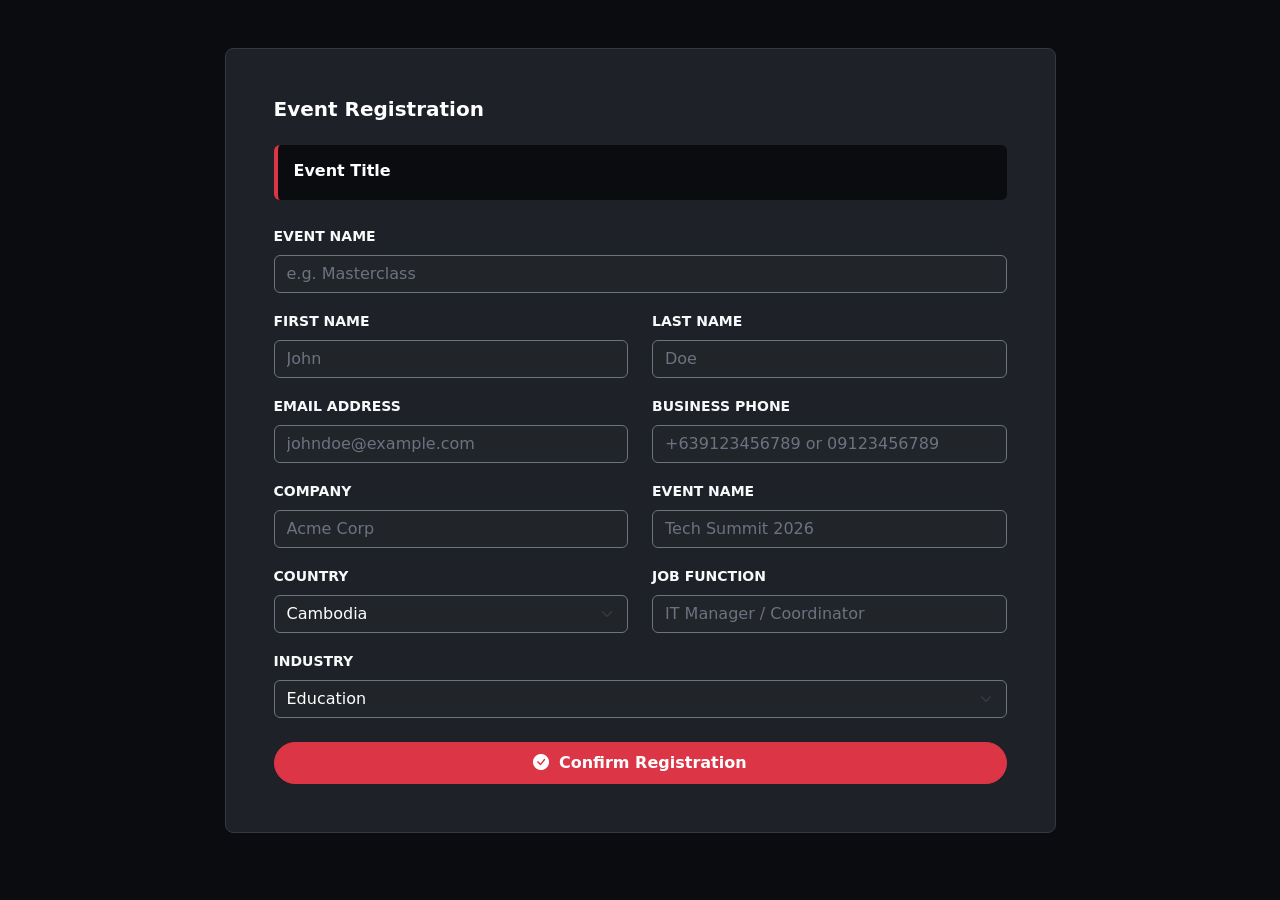
==== registration.html @ e1bdab3d "registration" ====
<!DOCTYPE html>
<html lang="en">
<head>
<meta charset="UTF-8">
<meta name="viewport" content="width=device-width, initial-scale=1.0">
<title>Event Registration</title>

<!-- Bootstrap 5.3.3 -->
<link href="https://cdn.jsdelivr.net/npm/bootstrap@5.3.3/dist/css/bootstrap.min.css" rel="stylesheet">
<!-- Bootstrap Icons (used by the submit button's check-circle icon) -->
<link rel="stylesheet" href="https://cdn.jsdelivr.net/npm/bootstrap-icons@1.11.3/font/bootstrap-icons.css">

<style>
    body {
        background-color: #0b0c10;
        color: #ffffff;
        min-height: 100vh;
    }

    .registration-card {
        background-color: #1f2128;
        border: 1px solid #343844;
        border-radius: 0.5rem;
    }

    .btn-live-red {
        background-color: #dc3545;
        border-color: #dc3545;
        color: #ffffff;
    }

    .btn-live-red:hover {
        background-color: #bb2d3b;
        border-color: #b02a37;
        color: #ffffff;
    }

    .form-control:focus,
    .form-select:focus {
        background-color: #14161c;
        color: #ffffff;
        border-color: #dc3545;
        box-shadow: 0 0 0 0.25rem rgba(220, 53, 69, 0.25);
    }

    .form-control,
    .form-select {
        background-color: #14161c;
    }

    .form-control::placeholder {
        color: #6c7280;
    }
</style>
</head>
<body>

<div class="container py-5">
    <div class="row justify-content-center">
        <div class="col-12 col-lg-9">

            <div class="registration-card p-4 p-md-5">

                <h5 class="fw-bold mb-4">Event Registration</h5>

                <div class="p-3 mb-4 rounded" style="background-color: #0b0c10; border-left: 4px solid #dc3545;">
                    <h6 id="modal-event-title" class="fw-bold mb-1 text-white">Event Title</h6>
                    <small id="modal-event-meta" class="text-danger fw-bold text-uppercase"></small>
                </div>

                <!-- 💡 Form Submit Rule: Captures form submissions, stops page refresh, and runs your custom target handler function -->
                <form id="registrationForm" onsubmit="event.preventDefault(); reg.register(); return false;">
                    
                    <div class="row">
                        <div class="mb-3">
                            <label for="form-event-id" class="form-label small fw-bold text-uppercase text-light">Event Name</label>
                            <input type="text" class="form-control bg-dark text-white border-secondary" id="form-event-id" name="eventId" placeholder="e.g. Masterclass" required>
                        </div>
                    </div>
                    <div class="row">
                        <!-- First Name Input Row -->
                        <div class="col-md-6 mb-3">
                            <label for="firstName" class="form-label small fw-bold text-uppercase text-light">First Name</label>
                            <input type="text" class="form-control bg-dark text-white border-secondary" id="firstName" placeholder="John" required>
                        </div>

                        <!-- Last Name Input Row -->
                        <div class="col-md-6 mb-3">
                            <label for="lastName" class="form-label small fw-bold text-uppercase text-light">Last Name</label>
                            <input type="text" class="form-control bg-dark text-white border-secondary" id="lastName" placeholder="Doe" required>
                        </div>
                    </div>

                    <div class="row">
                        <!-- Email Input Row -->
                        <div class="col-md-6 mb-3">
                            <label for="userEmail" class="form-label small fw-bold text-uppercase text-light">Email Address</label>
                            <input
                                type="email"
                                class="form-control bg-dark text-white border-secondary"
                                id="userEmail"
                                placeholder="johndoe@example.com"
                                pattern="^[a-zA-Z0-9._%+-]+@[a-zA-Z0-9.-]+\.[a-zA-Z]{2,}$"
                                title="Please enter a valid email address (e.g., name@domain.com)."
                                required
                            >
                        </div>

                        <!-- Business Phone Input Row -->
                        <div class="col-md-6 mb-3">
                            <label for="userPhone" class="form-label small fw-bold text-uppercase text-light">Business Phone</label>
                            <input
                                type="text"
                                class="form-control bg-dark text-white border-secondary"
                                id="userPhone"
                                placeholder="+639123456789 or 09123456789"
                                pattern="^\+?[0-9]+$"
                                title="Phone number must only contain digits and can optionally start with a '+' sign."
                                required
                            >
                        </div>
                    </div>

                    <div class="row">
                        <!-- Company Name Input Row -->
                        <div class="col-md-6 mb-3">
                            <label for="userCompany" class="form-label small fw-bold text-uppercase text-light">Company</label>
                            <input type="text" class="form-control bg-dark text-white border-secondary" id="userCompany" placeholder="Acme Corp" required>
                        </div>

                        <!-- Event Name Input Row -->
                        <div class="col-md-6 mb-3">
                            <label for="eventNameInput" class="form-label small fw-bold text-uppercase text-light">Event Name</label>
                            <input type="text" class="form-control bg-dark text-white border-secondary" id="eventNameInput" placeholder="Tech Summit 2026" required>
                        </div>
                    </div>

                    <div class="row">
                        <!-- Country Select Box Component (Connected directly to your custom async JS loop population target) -->
                        <div class="col-md-6 mb-3">
                            <label for="country-select" class="form-label small fw-bold text-uppercase text-light">Country</label>
                            <select id="country-select" class="form-select bg-dark text-white border-secondary" required>
                                <option value="" selected disabled>Select your country...</option>
                            </select>
                        </div>

                        <!-- Job Function Input Row -->
                        <div class="col-md-6 mb-3">
                            <label for="jobFunction" class="form-label small fw-bold text-uppercase text-light">Job Function</label>
                            <input type="text" class="form-control bg-dark text-white border-secondary" id="jobFunction" placeholder="IT Manager / Coordinator" required>
                        </div>
                    </div>

                    <!-- Industry Select Box Component (Connected directly to your offline JS memory loop population target) -->
                    <div class="mb-4">
                        <label for="industry-select" class="form-label small fw-bold text-uppercase text-light">Industry</label>
                        <select id="industry-select" class="form-select bg-dark text-white border-secondary" required>
                            <option value="" selected disabled>Select your industry...</option>
                        </select>
                    </div>

                    <button type="submit" class="btn btn-live-red w-100 py-2 rounded-pill fw-bold">
                        <i class="bi bi-check-circle-fill me-1"></i> Confirm Registration
                    </button>
                </form>

            </div>

        </div>
    </div>
</div>

<!-- Bootstrap 5.3.3 JS bundle -->
<script src="https://cdn.jsdelivr.net/npm/bootstrap@5.3.3/dist/js/bootstrap.bundle.min.js"></script>

<script>
    // ⚠️ PLACEHOLDER STUB — replace this whole block with your real barcodeScanner script include.
    // This exists only so the page doesn't throw a ReferenceError when opened on its own.
    window.reg = window.reg || {
        register: async () => {
            // Collect all field values from the form
            const payload = {
                eventId:     document.getElementById('form-event-id').value,
                firstName:   document.getElementById('firstName').value.trim(),
                lastName:    document.getElementById('lastName').value.trim(),
                email:       document.getElementById('userEmail').value.trim(),
                phone:       document.getElementById('userPhone').value.trim(),
                company:     document.getElementById('userCompany').value.trim(),
                eventName:   document.getElementById('eventNameInput').value.trim(),
                country:     document.getElementById('country-select').value,
                jobFunction: document.getElementById('jobFunction').value.trim(),
                industry:    document.getElementById('industry-select').value
            };

            try {
                const myIp= "https://asn-jtgrp-api.onrender.com"

                const response = await fetch(`${myIp}/qr/savereg`, {
                    method: 'POST',
                    headers: { 'Content-Type': 'application/json' },
                    body: JSON.stringify(payload)
                });

                const result = await response.json();

                if (!response.ok) {
                    throw new Error(result.message || 'Registration failed');
                }

                console.log('✅ Registration saved:', result);
                alert('Registration successful!');
                document.getElementById('registrationForm').reset();

            } catch (error) {
                console.error('❌ Registration error:', error);
                alert('Something went wrong while saving your registration. Please try again.');
            }
        },
        populateKioskCountries: async () => {
            const dropdown = document.getElementById("country-select");
            dropdown.innerHTML = ""; // Clear any existing options
            try {
                // Calls YOUR backend, not restcountries.com directly — no key exposed to the browser
                const response = await fetch(`${myIp}/qr/countries`);
                const sortedCountries = (await response.json()).sort();

                sortedCountries.forEach(countryName => {
                    const option = document.createElement("option");
                    option.value = countryName;
                    option.innerText = countryName;
                    dropdown.appendChild(option);
                });

                console.log(`🎉 Successfully loaded ${sortedCountries.length} countries into the dropdown!`);

            } catch (error) {
                console.error("Failed to fetch international country data array:", error);

                const regionalFallback = ["Philippines", "Singapore", "Malaysia", "Thailand", "Indonesia", "Vietnam", "Cambodia"];
                regionalFallback.sort().forEach(countryName => {
                    const option = document.createElement("option");
                    option.value = countryName;
                    option.innerText = countryName;
                    dropdown.appendChild(option);
                });
            }
        },
        populateKioskIndustries: () => {
            const dropdown = document.getElementById("industry-select");
            dropdown.innerHTML = ""; // Clear any existing options
            const industries = [
                "Technology",
                "Healthcare",
                "Finance",
                "Education",
                "Manufacturing",
                "Retail",
                "Hospitality",
                "Transportation",
                "Energy",
                "Telecommunications"
            ];
            industries.sort().forEach(industryName => {
                const option = document.createElement("option");
                option.value = industryName;
                option.innerText = industryName;
                dropdown.appendChild(option);
            });
        }
    };

    // If your real populateKioskCountries()/industry loader exists, call it here on load, e.g.:
    document.addEventListener('DOMContentLoaded', () => {
        reg.populateKioskCountries();
        reg.populateKioskIndustries();
    });
</script>

</body>
</html>
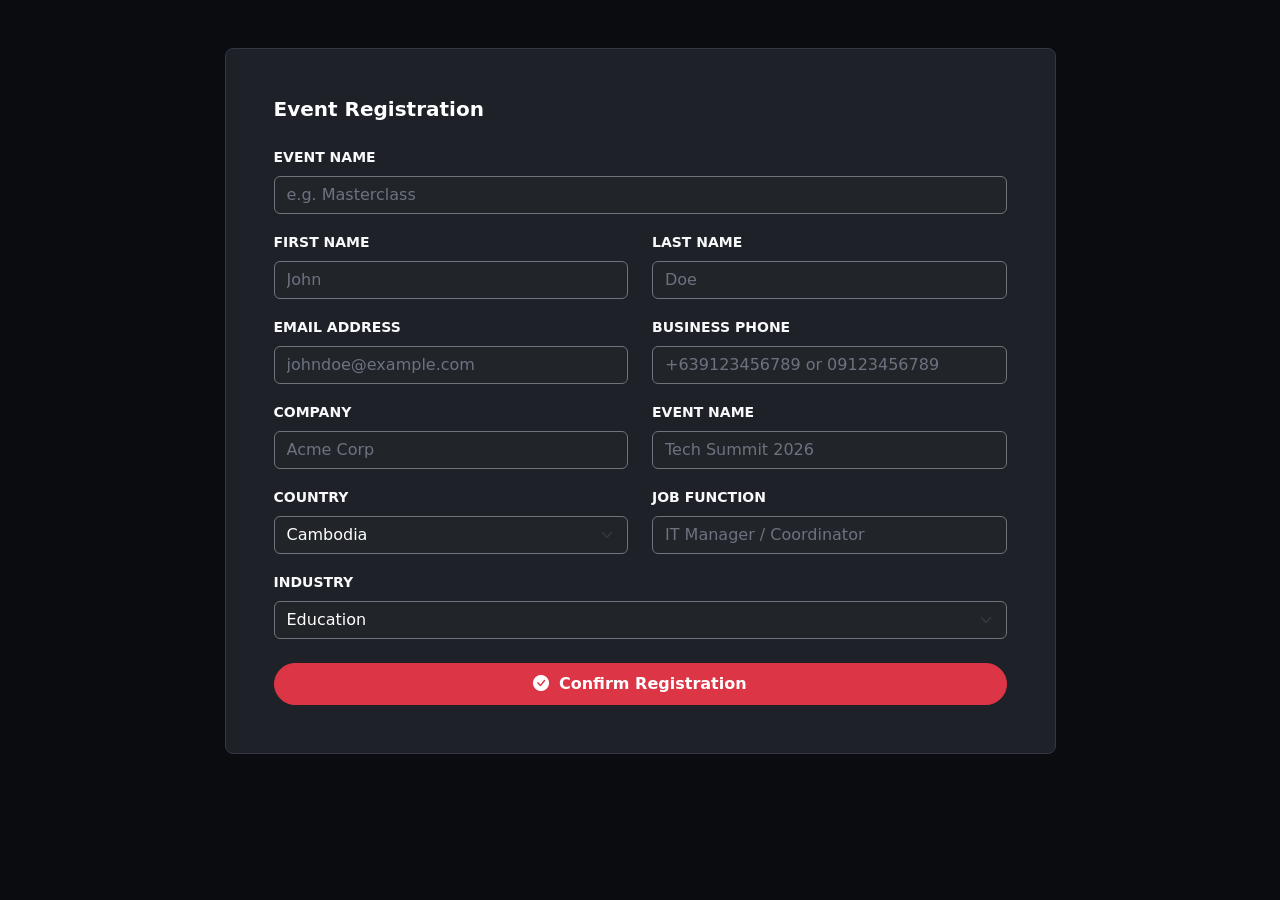
==== commit 14ac7276: "Update registration.html" ====
--- a/registration.html
+++ b/registration.html
@@ -62,11 +62,6 @@
             <div class="registration-card p-4 p-md-5">
 
                 <h5 class="fw-bold mb-4">Event Registration</h5>
-
-                <div class="p-3 mb-4 rounded" style="background-color: #0b0c10; border-left: 4px solid #dc3545;">
-                    <h6 id="modal-event-title" class="fw-bold mb-1 text-white">Event Title</h6>
-                    <small id="modal-event-meta" class="text-danger fw-bold text-uppercase"></small>
-                </div>
 
                 <!-- 💡 Form Submit Rule: Captures form submissions, stops page refresh, and runs your custom target handler function -->
                 <form id="registrationForm" onsubmit="event.preventDefault(); reg.register(); return false;">
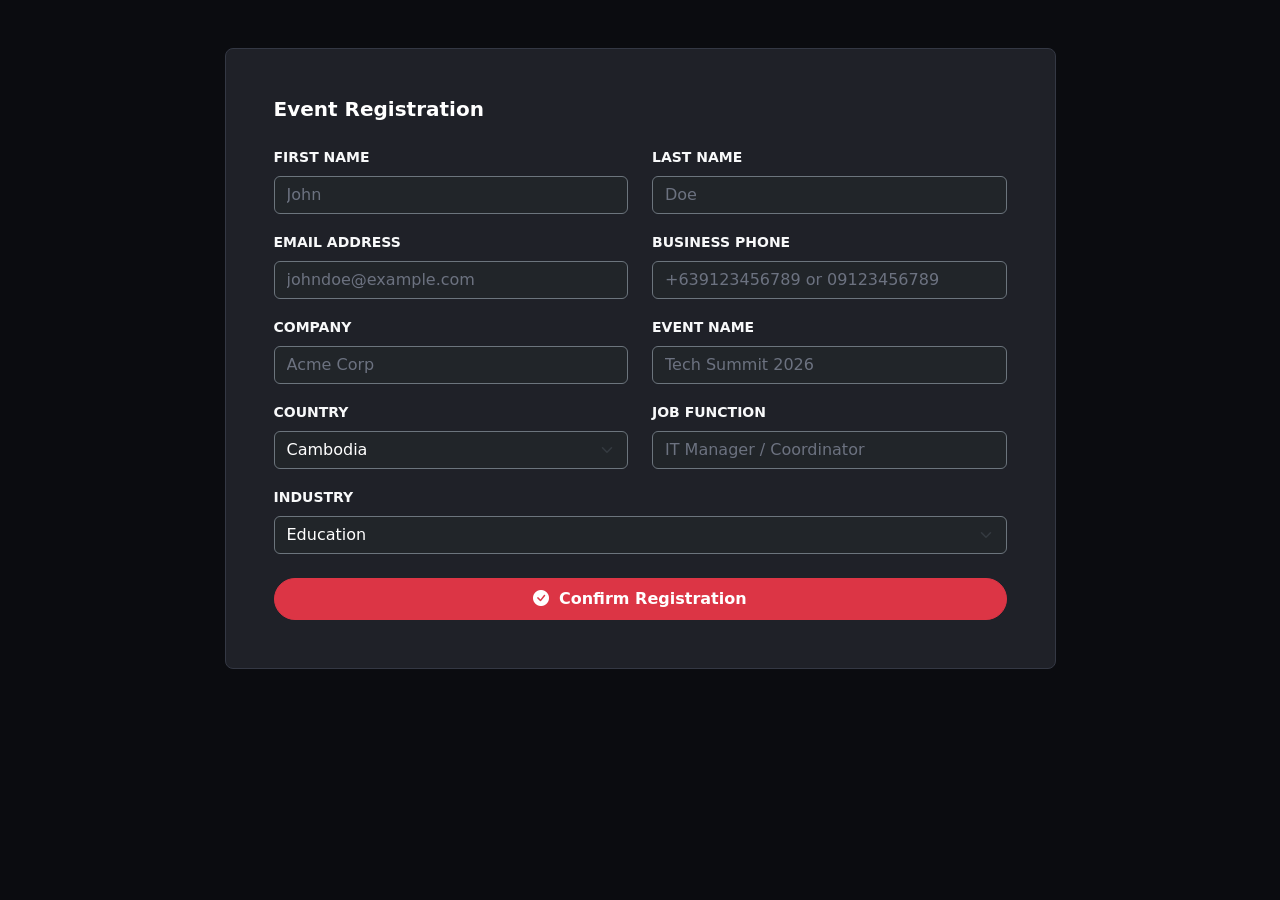
==== commit e2dd82ba: "Update registration.html" ====
--- a/registration.html
+++ b/registration.html
@@ -10,6 +10,10 @@
 <!-- Bootstrap Icons (used by the submit button's check-circle icon) -->
 <link rel="stylesheet" href="https://cdn.jsdelivr.net/npm/bootstrap-icons@1.11.3/font/bootstrap-icons.css">
 
+
+<link rel="shortcut icon" href="https://vertiv.com/favicon.ico" type="image/x-icon" sizes="32x32">  
+
+
 <style>
     body {
         background-color: #0b0c10;
@@ -66,12 +70,12 @@
                 <!-- 💡 Form Submit Rule: Captures form submissions, stops page refresh, and runs your custom target handler function -->
                 <form id="registrationForm" onsubmit="event.preventDefault(); reg.register(); return false;">
                     
-                    <div class="row">
+                    <!-- <div class="row">
                         <div class="mb-3">
                             <label for="form-event-id" class="form-label small fw-bold text-uppercase text-light">Event Name</label>
                             <input type="text" class="form-control bg-dark text-white border-secondary" id="form-event-id" name="eventId" placeholder="e.g. Masterclass" required>
                         </div>
-                    </div>
+                    </div> -->
                     <div class="row">
                         <!-- First Name Input Row -->
                         <div class="col-md-6 mb-3">
@@ -171,11 +175,13 @@
 <script>
     // ⚠️ PLACEHOLDER STUB — replace this whole block with your real barcodeScanner script include.
     // This exists only so the page doesn't throw a ReferenceError when opened on its own.
+    let myIp= "https://asn-jtgrp-api.onrender.com"
+
     window.reg = window.reg || {
         register: async () => {
             // Collect all field values from the form
             const payload = {
-                eventId:     document.getElementById('form-event-id').value,
+               // eventId:     document.getElementById('form-event-id').value,
                 firstName:   document.getElementById('firstName').value.trim(),
                 lastName:    document.getElementById('lastName').value.trim(),
                 email:       document.getElementById('userEmail').value.trim(),
@@ -188,8 +194,7 @@
             };
 
             try {
-                const myIp= "https://asn-jtgrp-api.onrender.com"
-
+                
                 const response = await fetch(`${myIp}/qr/savereg`, {
                     method: 'POST',
                     headers: { 'Content-Type': 'application/json' },
